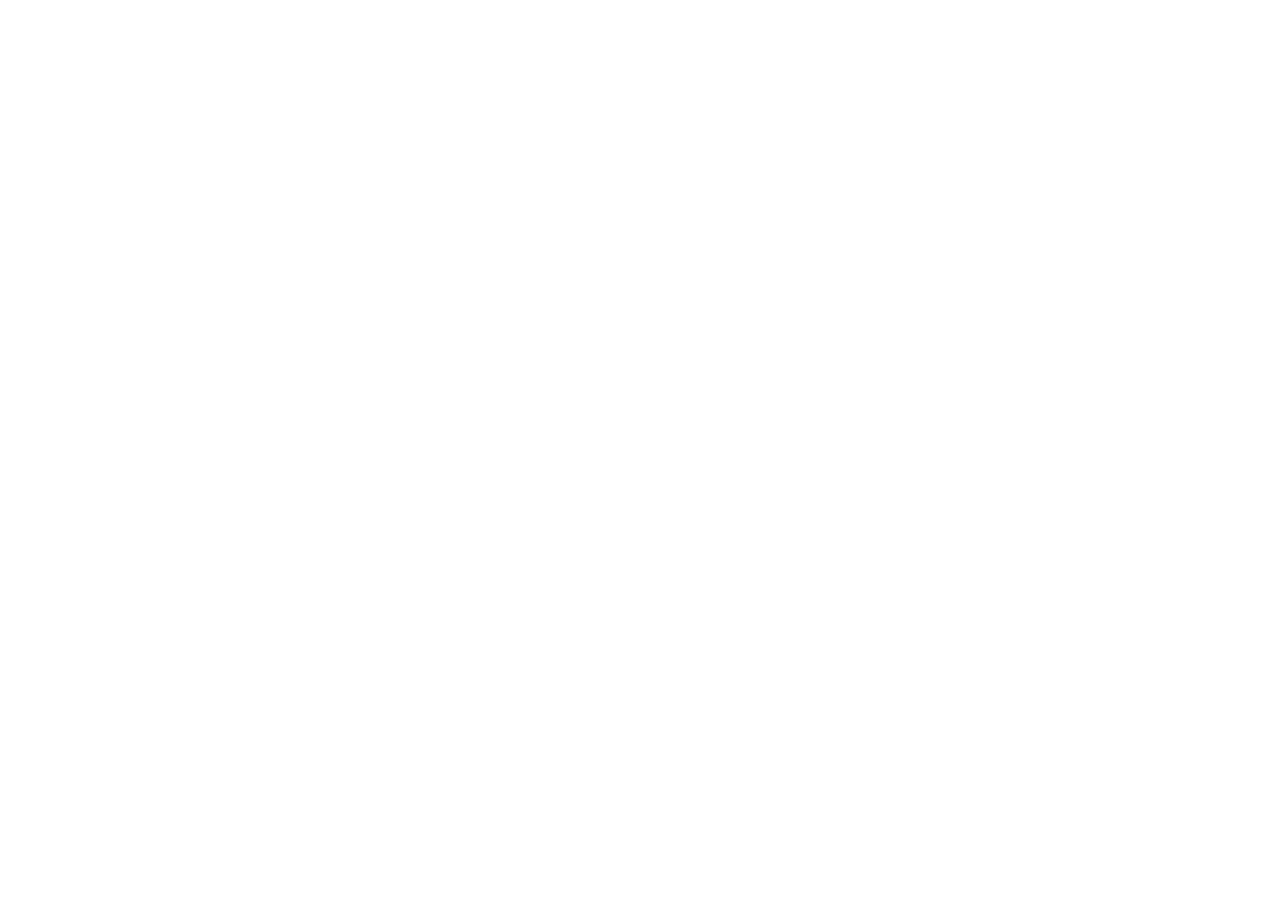
==== rougelike.html @ 2e76e04b "Changed around page name from MOBA to Rouge Like, completed table, list" ====
<!DOCTYPE html>
<html lang="en">
  <head>
    <meta charset="utf-8">
    <link rel="stylesheet" href="https://maxcdn.bootstrapcdn.com/bootstrap/4.4.1/css/bootstrap.min.css">
    <link rel="stylesheet" href="project0.css">
    <title>Rouge Likes</title>
  </head>
  <body>

  </body>
</html>
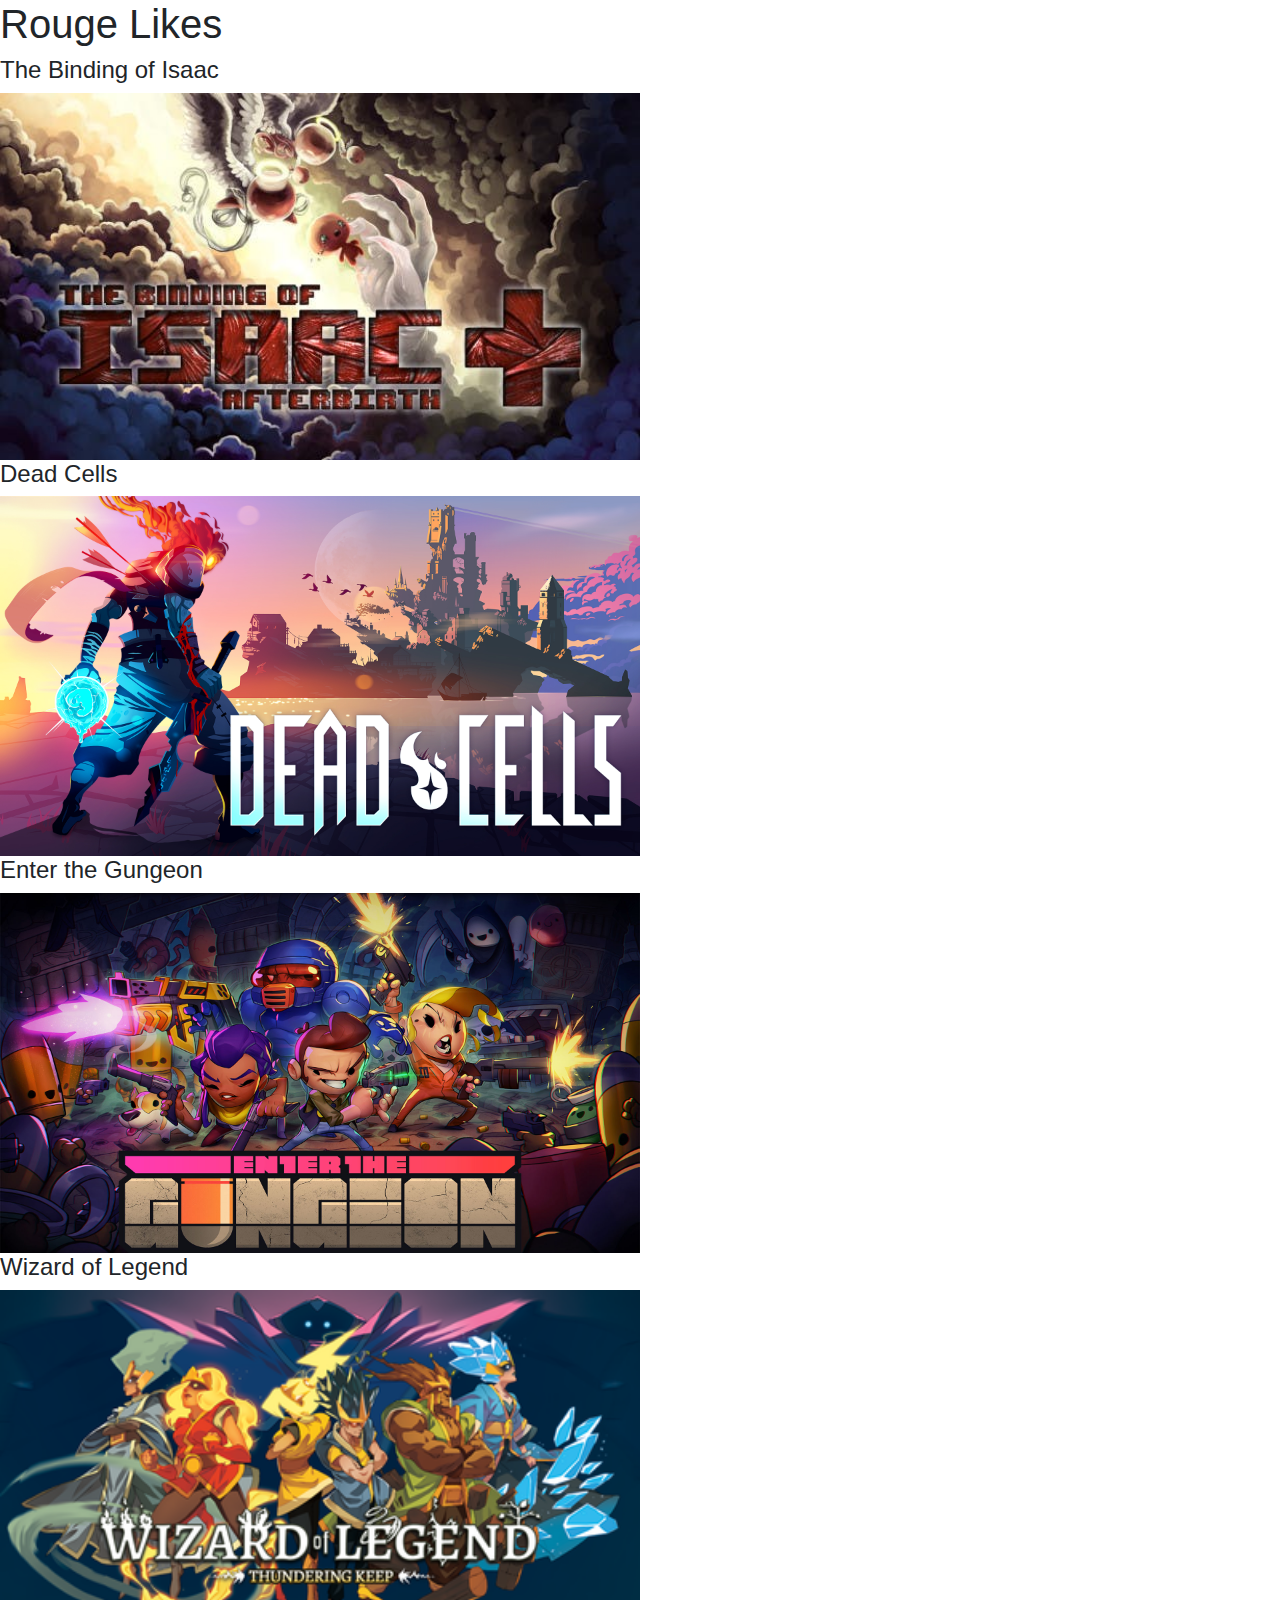
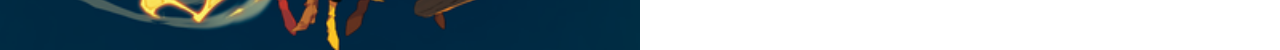
==== commit b9e5934e: "Added Images to all pages" ====
--- a/rougelike.html
+++ b/rougelike.html
@@ -7,6 +7,16 @@
     <title>Rouge Likes</title>
   </head>
   <body>
-
+    <header class="top">
+        <h1>Rouge Likes</h1>
+    </header>
+    <h4>The Binding of Isaac</h4>
+    <img src="images/rougelike/thebindingofisaac.jpg" alt="The Binding of Isaac" width="50%">
+    <h4>Dead Cells</h4>
+    <img src="images/rougelike/deadcells.jpg" alt="Dead Cells" width="50%">
+    <h4>Enter the Gungeon</h4>
+    <img src="images/rougelike/enterthegungeon.jpg" alt="Enter the Gungeon" width="50%">
+    <h4>Wizard of Legend</h4>
+    <img src="images/rougelike/wizardoflegend.png" alt="Wizard of Legend" width="50%">
   </body>
 </html>
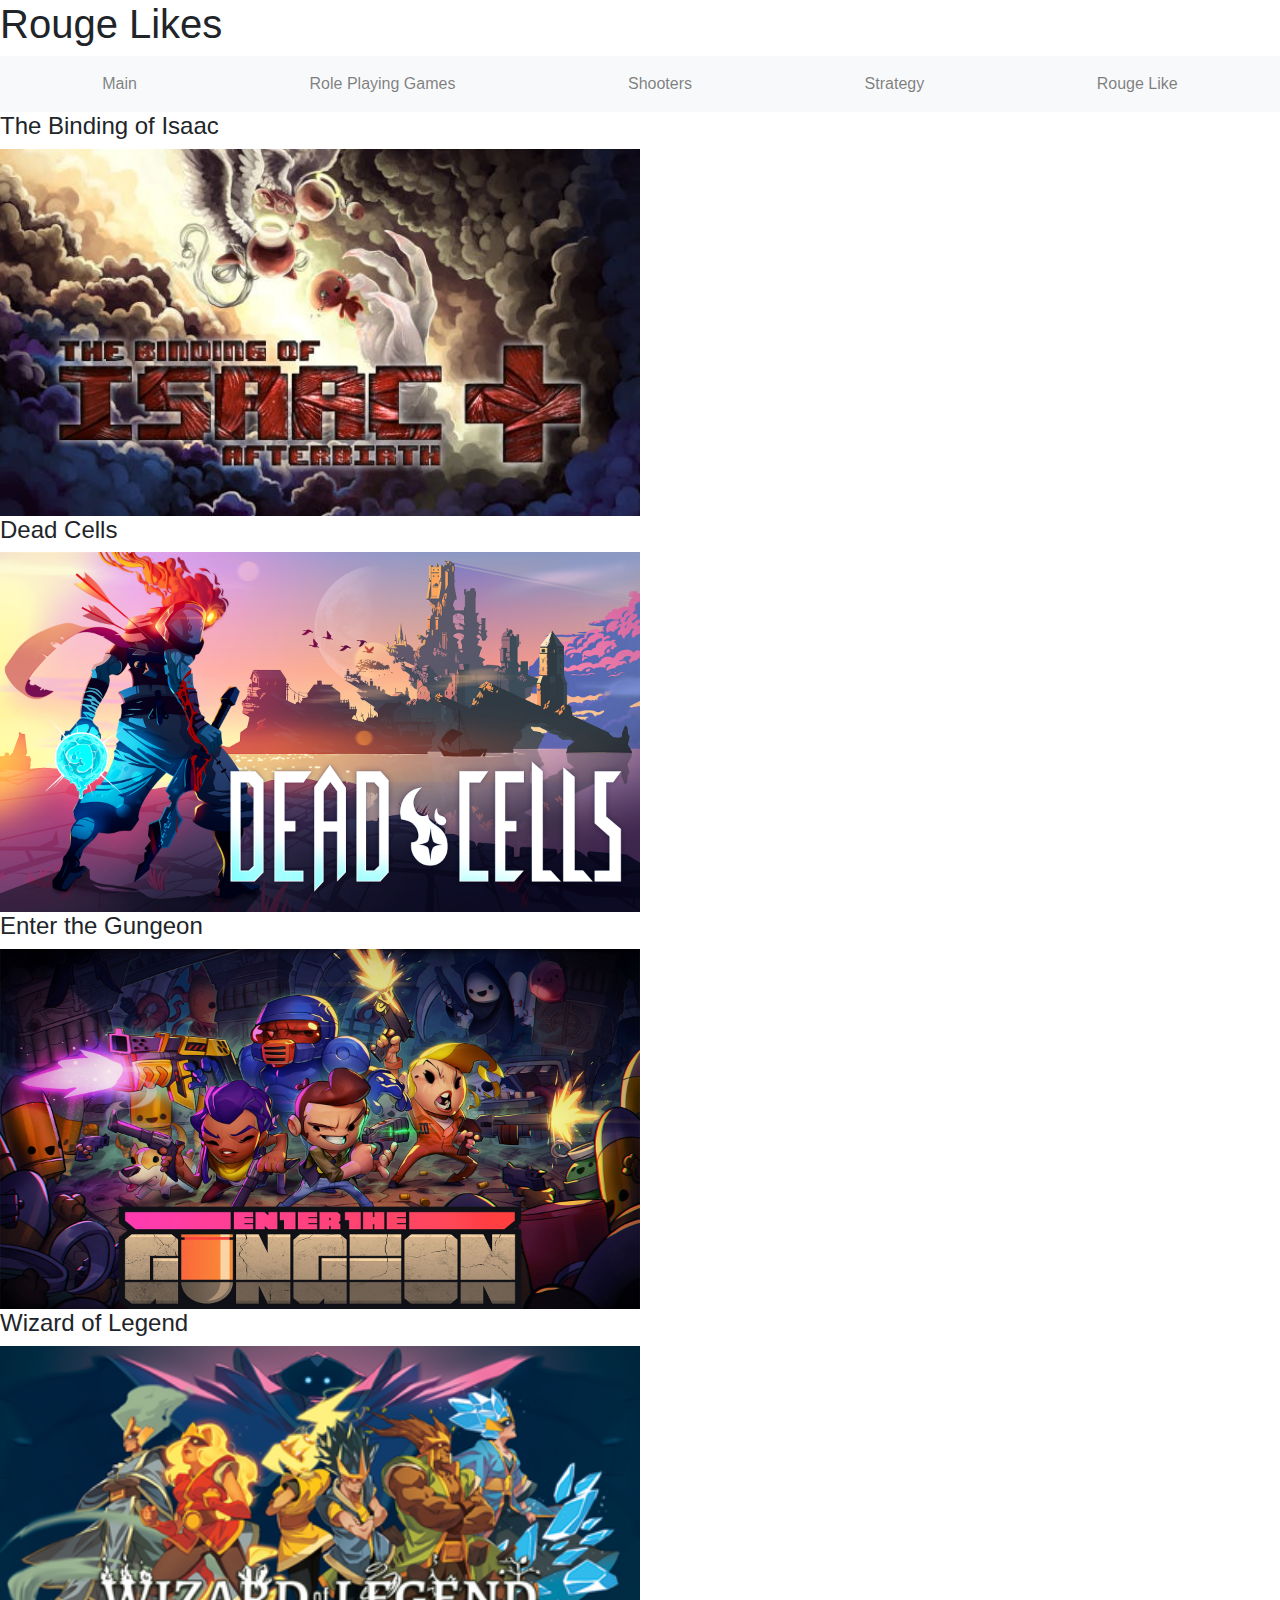
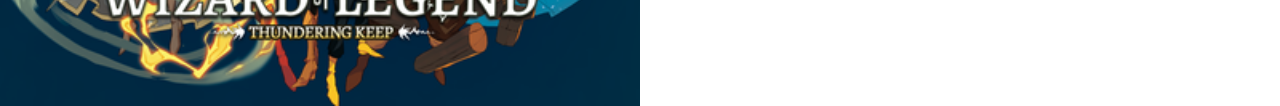
==== commit aeea18ee: "Add grid to rpg page" ====
--- a/rougelike.html
+++ b/rougelike.html
@@ -6,10 +6,24 @@
     <link rel="stylesheet" href="project0.css">
     <title>Rouge Likes</title>
   </head>
+
   <body>
     <header class="top">
         <h1>Rouge Likes</h1>
     </header>
+
+    <div class="navContainer">
+    <nav class="navbar navbar-expand-sm bg-light navbar-light">
+      <ul class="navbar-nav nav-fill w-100">
+        <li class="nav-item"><a class="nav-link" href="index.html">Main</a></li>
+        <li class="nav-item"><a class="nav-link" href="rpg.html">Role Playing Games</a></li>
+        <li class="nav-item"><a class="nav-link" href="shooters.html">Shooters</a></li>
+        <li class="nav-item"><a class="nav-link" href="strategy.html">Strategy</a></li>
+        <li class="nav-item"><a class="nav-link" href="rougelike.html">Rouge Like</a></li>
+      </ul>
+    </nav>
+  </div>
+
     <h4>The Binding of Isaac</h4>
     <img src="images/rougelike/thebindingofisaac.jpg" alt="The Binding of Isaac" width="50%">
     <h4>Dead Cells</h4>
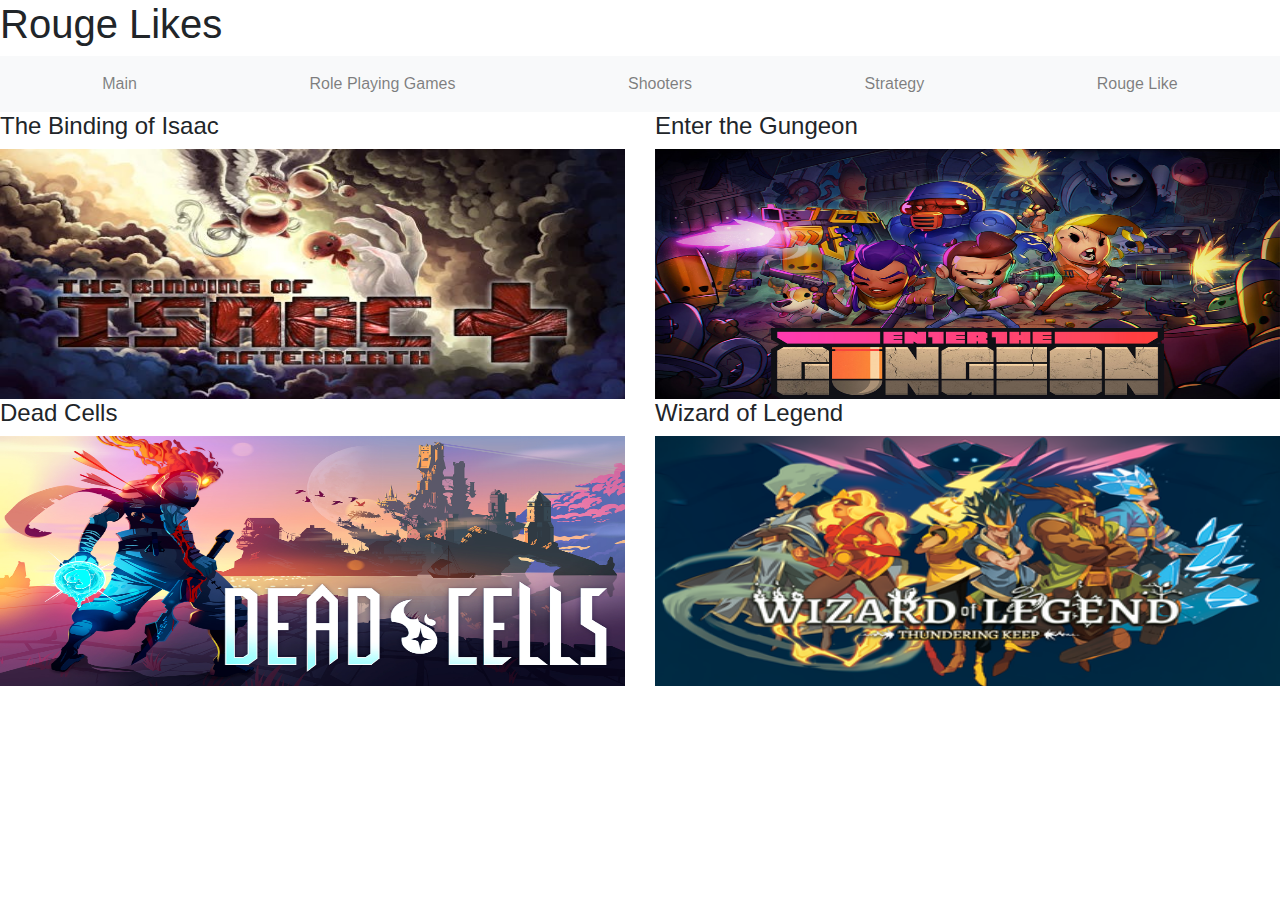
==== commit 529e8395: "Fixed remaining pages, fixed margins" ====
--- a/rougelike.html
+++ b/rougelike.html
@@ -23,14 +23,19 @@
       </ul>
     </nav>
   </div>
-
-    <h4>The Binding of Isaac</h4>
-    <img src="images/rougelike/thebindingofisaac.jpg" alt="The Binding of Isaac" width="50%">
-    <h4>Dead Cells</h4>
-    <img src="images/rougelike/deadcells.jpg" alt="Dead Cells" width="50%">
-    <h4>Enter the Gungeon</h4>
-    <img src="images/rougelike/enterthegungeon.jpg" alt="Enter the Gungeon" width="50%">
-    <h4>Wizard of Legend</h4>
-    <img src="images/rougelike/wizardoflegend.png" alt="Wizard of Legend" width="50%">
+  <div class="row">
+    <div class="col-sm-6">
+      <h4>The Binding of Isaac</h4>
+      <img src="images/rougelike/thebindingofisaac.jpg" alt="The Binding of Isaac" width="100%" height="250px">
+      <h4>Dead Cells</h4>
+      <img src="images/rougelike/deadcells.jpg" alt="Dead Cells" width="100%" height="250px">
+   </div>
+   <div class="col-sm-6">
+     <h4>Enter the Gungeon</h4>
+     <img src="images/rougelike/enterthegungeon.jpg" alt="Enter the Gungeon" width="100%" height="250px">
+     <h4>Wizard of Legend</h4>
+     <img src="images/rougelike/wizardoflegend.png" alt="Wizard of Legend" width="100%" height="250px">
+      </div>
+    </div>
   </body>
 </html>
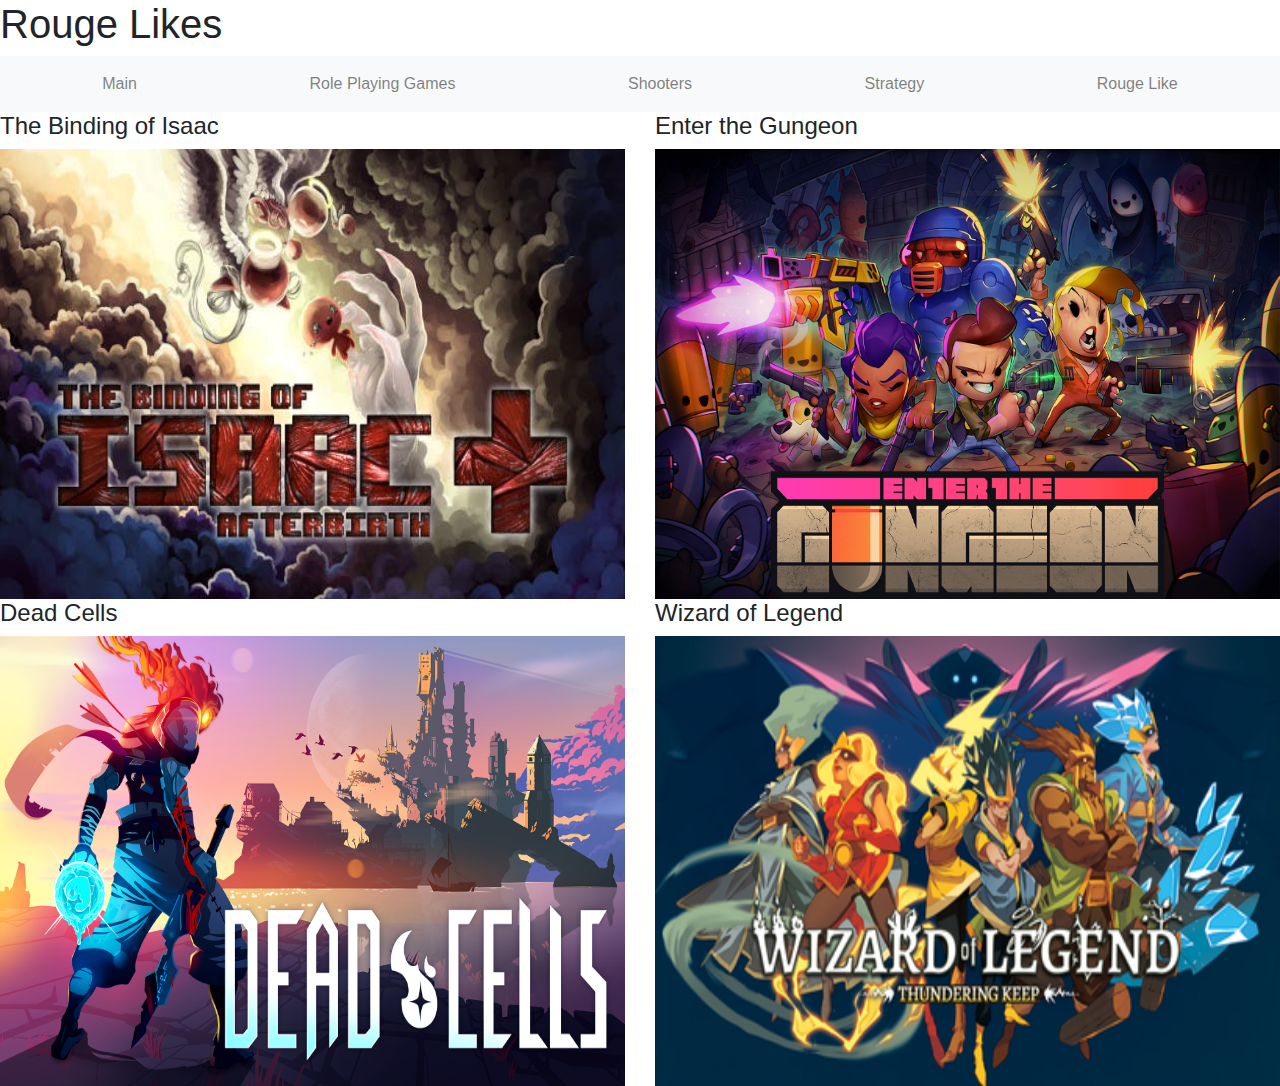
==== commit 6a39af7b: "Fixed media query, adjusted images, got sass file to compile correctly." ====
--- a/rougelike.html
+++ b/rougelike.html
@@ -26,15 +26,15 @@
   <div class="row">
     <div class="col-sm-6">
       <h4>The Binding of Isaac</h4>
-      <img src="images/rougelike/thebindingofisaac.jpg" alt="The Binding of Isaac" width="100%" height="250px">
+      <img src="images/rougelike/thebindingofisaac.jpg" alt="The Binding of Isaac" width="100%" height="450px">
       <h4>Dead Cells</h4>
-      <img src="images/rougelike/deadcells.jpg" alt="Dead Cells" width="100%" height="250px">
+      <img src="images/rougelike/deadcells.jpg" alt="Dead Cells" width="100%" height="450px">
    </div>
    <div class="col-sm-6">
      <h4>Enter the Gungeon</h4>
-     <img src="images/rougelike/enterthegungeon.jpg" alt="Enter the Gungeon" width="100%" height="250px">
+     <img src="images/rougelike/enterthegungeon.jpg" alt="Enter the Gungeon" width="100%" height="450px">
      <h4>Wizard of Legend</h4>
-     <img src="images/rougelike/wizardoflegend.png" alt="Wizard of Legend" width="100%" height="250px">
+     <img src="images/rougelike/wizardoflegend.png" alt="Wizard of Legend" width="100%" height="450px">
       </div>
     </div>
   </body>
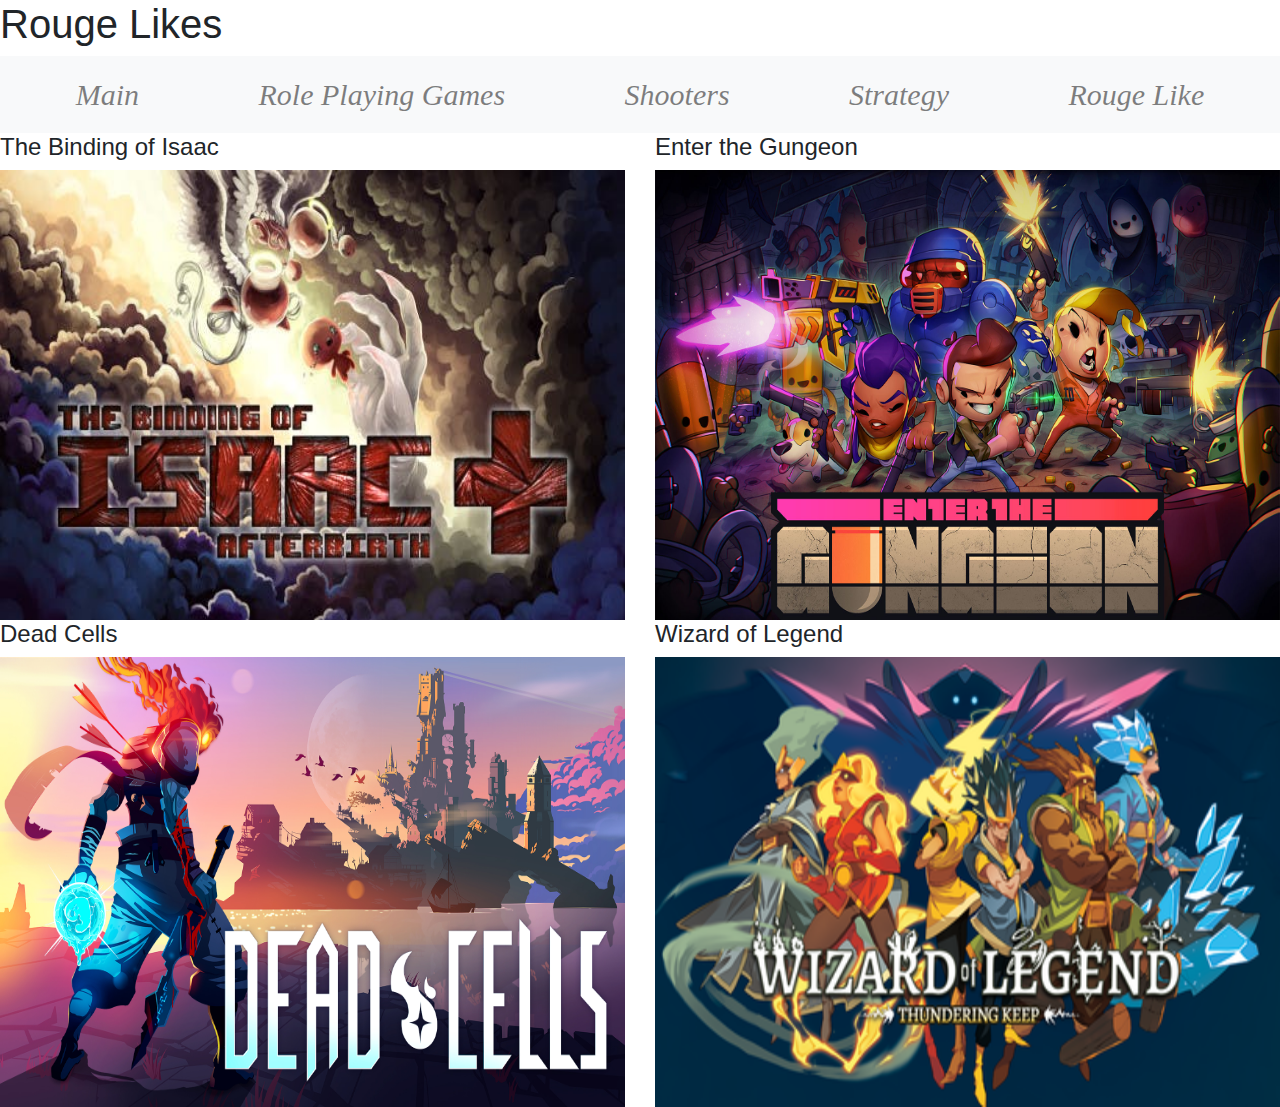
==== commit 1622aaab: "Added new stylesheet to all pages" ====
--- a/rougelike.html
+++ b/rougelike.html
@@ -4,6 +4,7 @@
     <meta charset="utf-8">
     <link rel="stylesheet" href="https://maxcdn.bootstrapcdn.com/bootstrap/4.4.1/css/bootstrap.min.css">
     <link rel="stylesheet" href="project0.css">
+    <link rel="stylesheet" href="Project.css">
     <title>Rouge Likes</title>
   </head>
 
--- a/Project.css
+++ b/Project.css
@@ -0,0 +1,9 @@
+.fontStyling, ul {
+  font-size: 30px;
+  color: #822903;
+  font-style: italic; }
+
+ul {
+  font-family: "Times New Roman", Times, serif; }
+
+/*# sourceMappingURL=Project.css.map */
